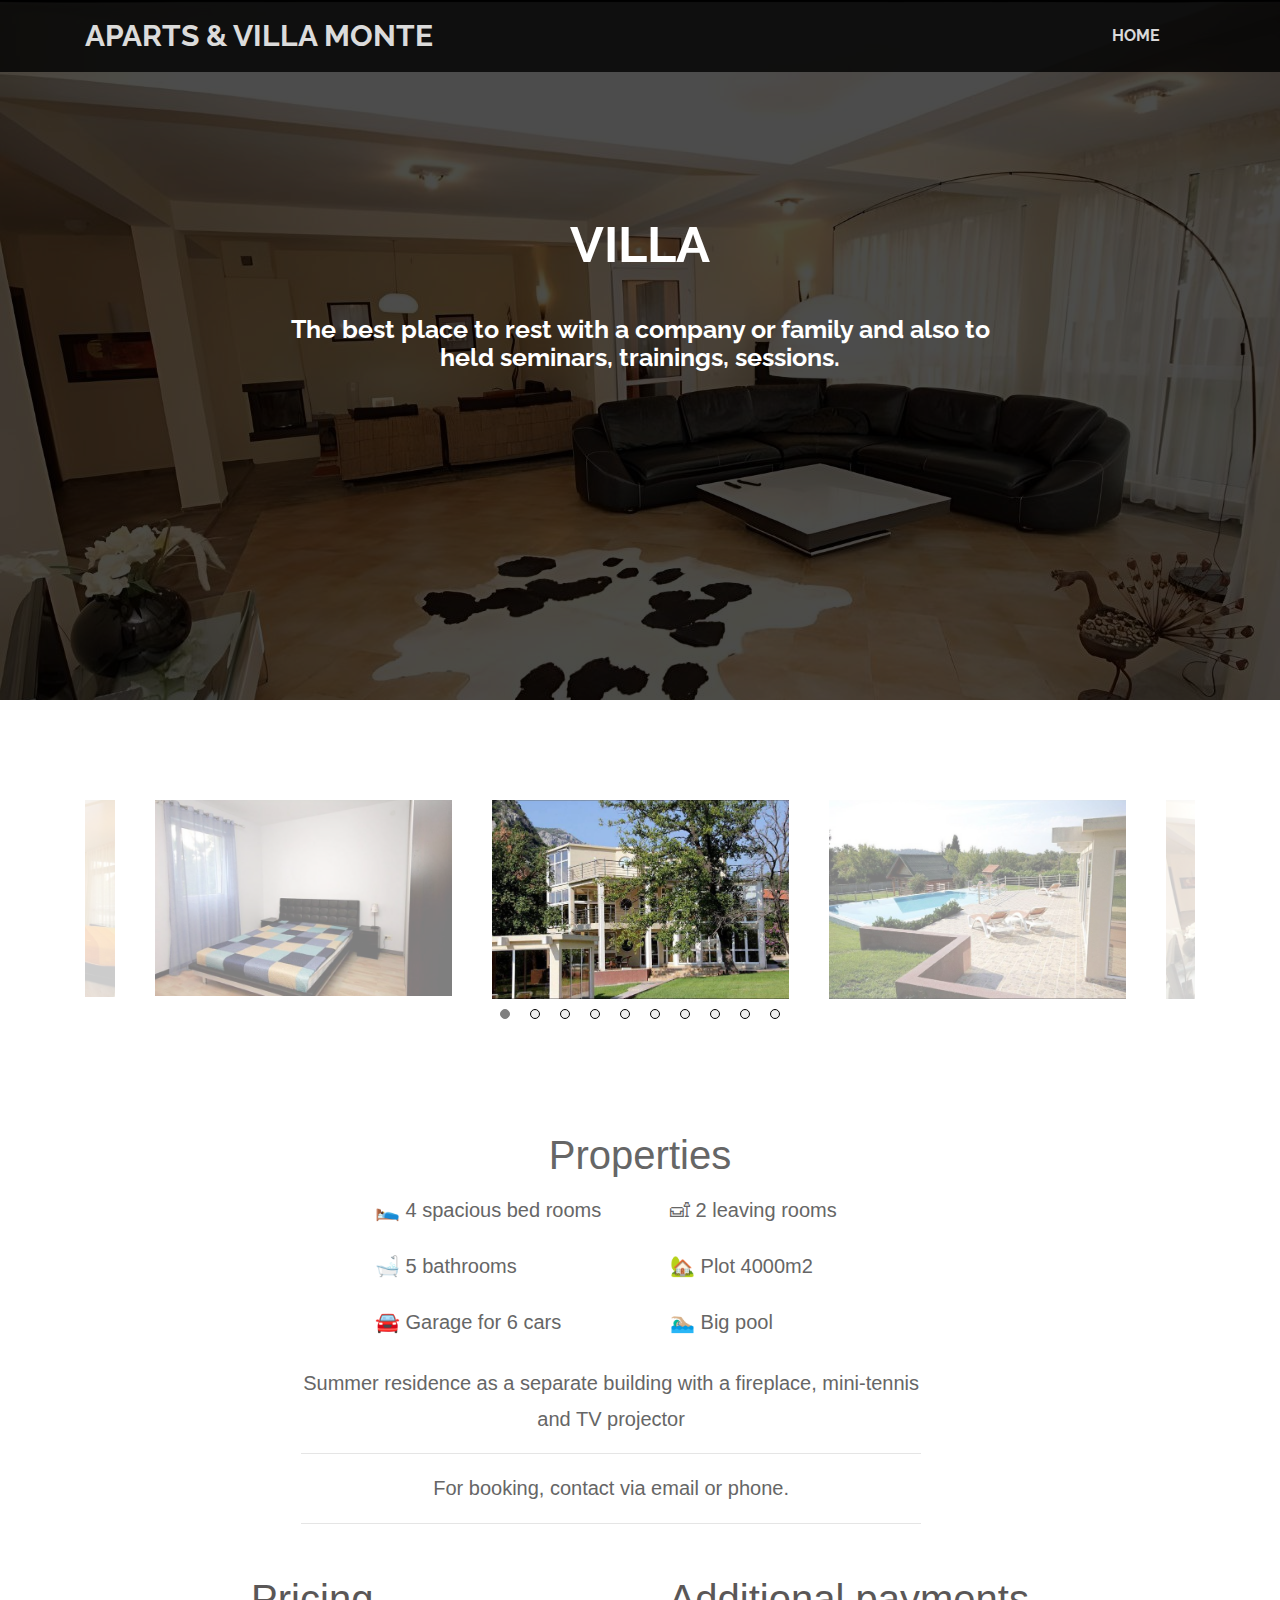
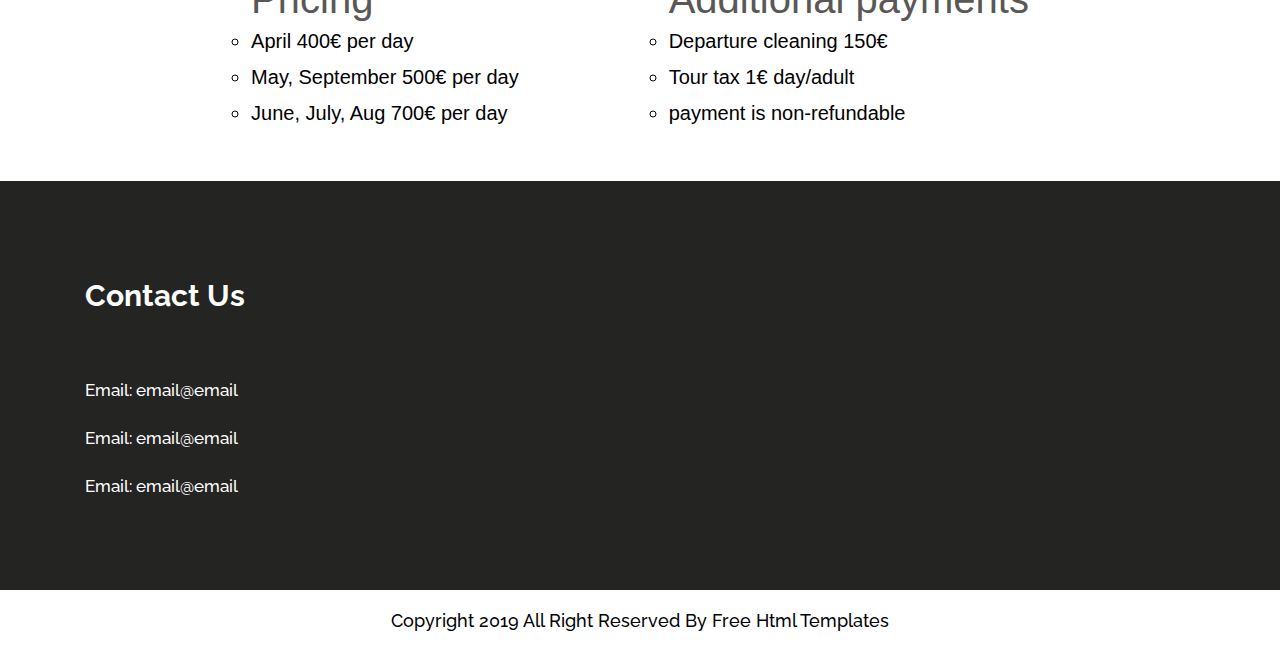
==== vila/vila.html @ d93786ba "Add files via upload" ====
<!DOCTYPE html>
<html lang="en">
  <head>
    <!-- basic -->
    <meta charset="utf-8" />
    <meta http-equiv="X-UA-Compatible" content="IE=edge" />
    <!-- mobile metas -->
    <meta name="viewport" content="width=device-width, initial-scale=1" />
    <meta name="viewport" content="initial-scale=1, maximum-scale=1" />
    <!-- site metas -->
    <title>Villa</title>
    <meta name="keywords" content="" />
    <meta name="description" content="" />
    <meta name="author" content="" />
    <!-- bootstrap css -->
    <link rel="stylesheet" href="css/bootstrap.min.css" />
    <!-- style css -->
    <link rel="stylesheet" href="css/style.css" />
    <!-- Responsive-->
    <link rel="stylesheet" href="css/responsive.css" />
    <link rel="stylesheet" href="css/slider.css" />
  </head>
  <!-- body -->
  <body class="main-layout">
    <!-- loader  -->

    <!-- end loader -->
    <!-- header -->
    <header>
      <!-- header inner -->
      <div class="header">
        <div class="container">
          <div class="row">
            <div class="col-xl-3 col-lg-3 col-md-3 col-sm-3 col logo_section">
              <div class="full">
                <div class="center-desk">
                  <div class="logo">
                    <a href="index.html">Aparts & villa monte</a>
                  </div>
                </div>
              </div>
            </div>
            <div class="col-xl-9 col-lg-9 col-md-9 col-sm-9">
              <nav class="navigation navbar navbar-expand-md navbar-dark">
                <div class="navbar-collapse" id="navbarsExample04">
                  <ul class="navbar-nav mr-auto">
                    <li class="nav-item">
                      <a class="nav-link" href="../index.html">Home</a>
                    </li>
                  </ul>
                </div>
              </nav>
            </div>
          </div>
        </div>
      </div>
    </header>
    <section class="banner_main" id="home">
      <div class="container">
        <div class="row">
          <div class="col-md-12">
            <div class="text-bg">
              <div class="padding_lert">
                <h1>VILLA</h1>
                <span></span>
                <p>
                  The best place to rest with a company or family and also to
                  held seminars, trainings, sessions.
                </p>
              </div>
            </div>
          </div>
        </div>
      </div>
    </section>
    <div class="container">
      <div class="slider">
        <div class="slider__item">
          <img src="./images/1.png" alt="" />
        </div>
        <div class="slider__item">
          <img src="./images/2.png" alt="" />
        </div>
        <div class="slider__item">
          <img src="./images/3.png" alt="" />
        </div>
        <div class="slider__item">
          <img src="./images/4.png" alt="" />
        </div>
        <div class="slider__item">
          <img src="./images/5.png" alt="" />
        </div>
        <div class="slider__item">
          <img src="./images/6.png" alt="" />
        </div>
        <div class="slider__item">
          <img src="./images/7.png" alt="" />
        </div>
        <div class="slider__item">
          <img src="./images/8.png" alt="" />
        </div>
        <div class="slider__item">
          <img src="./images/9.png" alt="" />
        </div>
        <div class="slider__item">
          <img src="./images/10.png" alt="" />
        </div>
      </div>
      <div class="properties">
        <div class="properties__title">Properties</div>
        <ul class="properties__list">
          <li class="properties__item">🛌 4 spacious bed rooms</li>
          <li class="properties__item">🛋 2 leaving rooms</li>
          <li class="properties__item">🛁 5 bathrooms</li>
          <li class="properties__item">🏡 Plot 4000m2</li>
          <li class="properties__item">🚘 Garage for 6 cars</li>
          <li class="properties__item">🏊🏼‍♂️ Big pool</li>
        </ul>
        <ul class="properties__second-list">
          <li class="properties__second-item description">
            Summer residence as a separate building with a fireplace,
            mini-tennis and TV projector
            <hr />
            For booking, contact via email or phone.
            <hr />
          </li>
          <div class="prices">
            <ul class="properties__second-item price">
              <li class="list-price">Pricing</li>
              <li>April 400€ per day</li>
              <li>May, September 500€ per day</li>
              <li>June, July, Aug 700€ per day</li>
            </ul>
            <ul class="properties__second-item price">
              <li class="list-price">Additional payments</li>
              <li>Departure cleaning 150€</li>
              <li>Tour tax 1€ day/adult</li>
              <li>payment is non-refundable</li>
            </ul>
          </div>
        </ul>
      </div>
    </div>
    <footer id="contact">
      <div class="footer">
        <div class="container">
          <div class="row">
            <div class="col-md-6">
              <div class="titlepage">
                <h2 class="h2-contact">Contact Us</h2>
              </div>
              <div class="cont">
                <p>Email: email@email</p>
                <p>Email: email@email</p>
                <p>Email: email@email</p>
              </div>
            </div>
            <div class="col-md-6">
              <form id="request" class="main_form">
                <div class="row">
                  <div class="col-md-12">
                    <input
                      class="contactus"
                      placeholder="Full Name"
                      type="type"
                      name="Full Name"
                    />
                  </div>
                  <div class="col-md-12">
                    <input
                      class="contactus"
                      placeholder="Email"
                      type="type"
                      name="Email"
                    />
                  </div>
                  <div class="col-md-12">
                    <input
                      class="contactus"
                      placeholder="Phone Number"
                      type="type"
                      name="Phone Number"
                    />
                  </div>
                  <div class="col-md-12">
                    <textarea
                      class="textarea"
                      placeholder="Message"
                      type="type"
                      Message="Name"
                    >
Message </textarea
                    >
                  </div>
                  <div class="col-sm-12">
                    <button class="send_btn">Send</button>
                  </div>
                </div>
              </form>
            </div>
          </div>
        </div>
        <div class="copyright">
          <div class="container">
            <div class="row">
              <div class="col-md-12">
                <p>
                  Copyright 2019 All Right Reserved By
                  <a href="https://html.design/"> Free Html Templates</a>
                </p>
              </div>
            </div>
          </div>
        </div>
      </div>
    </footer>
    <script
      src="https://code.jquery.com/jquery-2.2.0.min.js"
      type="text/javascript"
    ></script>
    <script src="script.js"></script>
    <script src="slick.min.js"></script>
  </body>
</html>
---- vila/css/style.css ----
/*--------------------------------------------------------------------- File Name: responsive.css ---------------------------------------------------------------------*/

/*--------------------------------------------------------------------- File Name: style.css ---------------------------------------------------------------------*/

/*--------------------------------------------------------------------- import Fonts ---------------------------------------------------------------------*/

@import url('https://fonts.googleapis.com/css?family=Rajdhani:300,400,500,600,700');
@import url('https://fonts.googleapis.com/css?family=Poppins:100,100i,200,200i,300,300i,400,400i,500,500i,600,600i,700,700i,800,800i,900,900i');
@import url('https://fonts.googleapis.com/css?family=Raleway:100,400,600,700,900&display=swap');

/*****---------------------------------------- 1) font-family: 'Rajdhani', sans-serif;
 2) font-family: 'Poppins', sans-serif;
 ----------------------------------------*****/

/*--------------------------------------------------------------------- import Files ---------------------------------------------------------------------*/

@import url(animate.min.css);
@import url(normalize.css);
@import url(meanmenu.css);
@import url(owl.carousel.min.css);
@import url(slick.css);
@import url(jquery-ui.css);
@import url(nice-select.css);

/*--------------------------------------------------------------------- skeleton ---------------------------------------------------------------------*/

* {
  box-sizing: border-box !important;
}

html {
  scroll-behavior: smooth;
}

body {
  color: #666666;
  font-size: 14px;
  font-family: 'Raleway', sans-serif;
  line-height: 1.80857;
  font-weight: normal;
}

a {
  color: #1f1f1f;
  text-decoration: none !important;
  outline: none !important;
  -webkit-transition: all 0.3s ease-in-out;
  -moz-transition: all 0.3s ease-in-out;
  -ms-transition: all 0.3s ease-in-out;
  -o-transition: all 0.3s ease-in-out;
  transition: all 0.3s ease-in-out;
}

h1,
h2,
h3,
h4,
h5,
h6 {
  letter-spacing: 0;
  font-weight: normal;
  position: relative;
  padding: 0 0 10px 0;
  font-weight: normal;
  line-height: normal;
  color: #111111;
  margin: 0;
}

h1 {
  font-size: 24px;
}

h2 {
  font-size: 22px;
}

h3 {
  font-size: 18px;
}

h4 {
  font-size: 16px;
}

h5 {
  font-size: 14px;
}

h6 {
  font-size: 13px;
}

*,
*::after,
*::before {
  -webkit-box-sizing: border-box;
  -moz-box-sizing: border-box;
  box-sizing: border-box;
}

h1 a,
h2 a,
h3 a,
h4 a,
h5 a,
h6 a {
  color: #212121;
  text-decoration: none !important;
  opacity: 1;
}

button:focus {
  outline: none;
}

ul,
li,
ol {
  margin: 0px;
  padding: 0px;
  list-style: none;
}

p {
  margin: 0px;
  font-weight: 500;
  font-size: 15px;
  line-height: 24px;
}

a {
  color: #222222;
  text-decoration: none;
  outline: none !important;
}

a,
.btn {
  text-decoration: none !important;
  outline: none !important;
  -webkit-transition: all 0.3s ease-in-out;
  -moz-transition: all 0.3s ease-in-out;
  -ms-transition: all 0.3s ease-in-out;
  -o-transition: all 0.3s ease-in-out;
  transition: all 0.3s ease-in-out;
}

img {
  max-width: 100%;
  height: auto;
}

:focus {
  outline: 0;
}

.btn-custom {
  margin-top: 20px;
  background-color: transparent !important;
  border: 2px solid #ddd;
  padding: 12px 40px;
  font-size: 16px;
}

.lead {
  font-size: 18px;
  line-height: 30px;
  color: #767676;
  margin: 0;
  padding: 0;
}

.form-control:focus {
  border-color: #ffffff !important;
  box-shadow: 0 0 0 0.2rem rgba(255, 255, 255, 0.25);
}

.navbar-form input {
  border: none !important;
}

.badge {
  font-weight: 500;
}

blockquote {
  margin: 20px 0 20px;
  padding: 30px;
}

button {
  border: 0;
  margin: 0;
  padding: 0;
  cursor: pointer;
}

.full {
  float: left;
  width: 100%;
}

.layout_padding {
  padding-top: 90px;
  padding-bottom: 90px;
}

.layout_padding_2 {
  padding-top: 75px;
  padding-bottom: 75px;
}

.light_silver {
  background: #f9f9f9;
}

.theme_bg {
  background: #38c8a8;
}

.margin_top_30 {
  margin-top: 30px !important;
}

.full {
  width: 100%;
  float: left;
  margin: 0;
  padding: 0;
}

/**-- heading section --**/

/*---------------------------- preloader area ----------------------------*/

.loader_bg {
  position: fixed;
  z-index: 9999999;
  background: #fff;
  width: 100%;
  height: 100%;
}

.loader {
  height: 100%;
  width: 100%;
  position: absolute;
  left: 0;
  top: 0;
  display: flex;
  justify-content: center;
  align-items: center;
}

.loader img {
  width: 280px;
}

/*-- navigation--*/

.navigation.navbar {
  float: right;
  padding: 0px;
}
.navbar-collapse {
  display: flex;
  align-items: center;
  height: 40px;
}

.navigation.navbar-dark .navbar-nav .nav-link {
  padding: 0 25px;
  color: #fff;
  font-size: 16px;
  font-weight: 700;
  line-height: 20px;
  text-transform: uppercase;
}

.navigation.navbar-dark .navbar-nav .nav-link:focus,
.navigation.navbar-dark .navbar-nav .nav-link:hover {
  color: rgb(196, 138, 138);
}

.navigation.navbar-dark .navbar-nav .active > .nav-link,
.navigation.navbar-dark .navbar-nav .nav-link.active,
.navigation.navbar-dark .navbar-nav .nav-link.show,
.navigation.navbar-dark .navbar-nav .show > .nav-link {
  color: #bb4f42;
}

.navbar-expand-md .navbar-nav {
  padding-right: 10px;
}

.sign_btn {
  padding-left: 50px;
}

.sign_btn a {
  text-transform: uppercase;
  background-color: #fff;
  display: inline-block;
  padding: 6px 35px;
  border-radius: 25px;
  color: #292e39;
  font-size: 17px;
}

.sign_btn a:hover {
  color: #fff;
  background: #eec237;
}

/*-- header area --*/

/*--------------------------------------------------------------------- top banner area ---------------------------------------------------------------------*/

/*--------------------------------------------------------------------- layout new css ---------------------------------------------------------------------*/

.header {
  width: 100%;
  background: transparent;
  padding: 16px 30px;
  position: fixed;
  background-color: #000;
  opacity: 0.8;
  z-index: 90;
}

.logo a {
  display: inline-block;
  font-size: 30px;
  font-weight: bold;
  text-transform: uppercase;
  color: #fff;
  line-height: 40px;
  width: 350px;
}

@media (max-width: 600px) {
  .logo a {
    display: inline-block;
    font-size: 25px;
    font-weight: bold;
    text-transform: uppercase;
    color: #fff;
    line-height: 40px;
    width: 300px;
  }
}

@media (max-width: 410px) {
  .logo a {
    font-size: 18px;
    font-weight: bold;
    text-transform: uppercase;
    color: #fff;
    line-height: 40px;
    width: 250px;
  }
}

/** banner section **/

.banner_main {
  background: url(../images/photo_5321321200091250329_y.jpg);
  opacity: 1;
  background-repeat: no-repeat;
  background-size: cover;
  min-height: 700px;
  display: flex;
  justify-content: center;
  align-content: center;
  align-items: center;
  position: relative;
}

.banner_main::after {
  content: '';
  position: absolute;
  width: 100%;
  height: 100%;
  background-color: #000;
  opacity: 0.7;
}

.text-bg {
  text-align: center;
  padding-bottom: 50px;
  position: relative;
  z-index: 5;
}

.text-bg h1 {
  color: #fff;
  font-size: 50px;
  line-height: 50px;
  padding-bottom: 25px;
  font-weight: bold;
  text-transform: uppercase;
}

.text-bg .padding_lert {
  display: flex;
  flex-direction: column;
  align-items: center;
}

.text-bg span {
  color: #fff;
  font-size: 45px;
  line-height: 50px;
  font-weight: bold;
  padding-bottom: 20px;
  display: block;
}

.text-bg p {
  color: #fff;
  font-size: 25px;
  font-weight: 700;
  line-height: 28px;
  padding-bottom: 60px;
}
@media (min-width: 900px) {
  .text-bg p {
    width: 700px;
  }
}

.text-bg a {
  font-size: 17px;
  background-color: #fff;
  color: #000;
  font-weight: 500;
  padding: 13px 0px;
  width: 100%;
  max-width: 190px;
  text-align: center;
  display: inline-block;
  transition: ease-in all 0.5s;
  border-radius: 10px;
}

.text-bg a:hover {
  background-color: #eec237;
  color: #fff;
  transition: ease-in all 0.5s;
  border-radius: 25px;
}

.titlepage {
  text-align: center;
  padding-bottom: 60px;
}

.footer h2.h2-contact {
  font-size: 30px;
}

.titlepage h2 {
  font-size: 55px;
  color: #313131;
  line-height: 60px;
  font-weight: bold;
  padding: 0;
}

.d_flex {
  display: flex;
  align-items: center;
  flex-wrap: wrap;
}

.container {
  max-width: 1140px;
}

.properties {
  font-family: Arial, Helvetica, sans-serif;
  display: flex;
  flex-direction: column;
  align-items: center;
}

.properties__title {
  font-size: 40px;
}

.properties__list {
  max-width: 600px;
  display: flex;
  flex-wrap: wrap;
  gap: 20px;
  margin-left: 70px;
}

.properties__item {
  font-size: 20px;
  width: 275px;
}

.properties__second-item {
  font-size: 20px;
  max-width: 620px;
  text-align: center;
  margin-top: 25px;
}

.properties__second-item .list-price {
  color: #5a5757;
  font-size: 40px;
  list-style: none;
  line-height: 1.2;
}
.properties__second-item.description {
  margin-left: 50px;
}

@media (max-width: 800px) {
  .properties__second-item.description {
    margin-left: 0;
  }
}

.prices {
  display: flex;
  gap: 150px;
  margin-bottom: 50px;
}

@media (max-width: 850px) {
  .prices {
    flex-direction: column;
    gap: 10px;
    padding-left: 50px;
  }
}
.prices li {
  list-style: circle;
  text-align: left;
}
.choose {
  margin-top: 90px;
}

.choose_box {
  padding-top: 76px;
}

.choose_box .titlepage {
  text-align: left;
  padding-bottom: 35px;
}

.text_norlam {
  font-weight: normal;
}

.choose_box p {
  font-size: 17px;
  line-height: 36px;
  color: #313131;
  padding: 0px 0px 45px 0px;
  font-family: arial;
}

.img_box {
  margin-bottom: 30px;
}

.img_box figure {
  margin: 0;
}

.img_box figure img {
  width: 400px;
  height: 300px;
}

.img_box figure img.small-img {
  height: 200px;
}
@media (max-width: 990px) {
  .img_box figure img {
    width: 400px;
    height: 200px;
  }

  .img_box figure img.small-img {
    height: 150px;
  }
}

@media (max-width: 768px) {
  .img_box figure img {
    height: 300px;
  }
  .small-img {
    display: none;
  }
}

.price {
  color: #000;
  font-family: Arial, Helvetica, sans-serif;
  font-size: 20px;
  padding-top: 10px;
}

/** end Choose  section **/

/** our  section **/

.our {
  margin-top: 60px;
}

.our_box .titlepage {
  text-align: right;
  padding-bottom: 30px;
}

.text_norlam {
  font-weight: normal;
}

.our_box {
  text-align: right;
}

.our_box p {
  font-size: 17px;
  line-height: 36px;
  color: #313131;
  padding: 0px 0px 40px 0px;
}

.our .img_box {
  margin-bottom: 0px;
}

.img_box figure {
  margin: 0;
}

.img_box figure img {
  width: 100%;
}

/** end our  section **/

/** about section **/

.about {
  background: #353e4e;
  margin-top: 60px;
  padding: 90px 0;
}

.about .titlepage {
  text-align: left;
  padding: 0;
}

.about .titlepage h2 {
  color: #fff;
  margin-bottom: 20px;
}

.about .titlepage p {
  color: #fff;
  font-size: 17px;
  line-height: 28px;
  font-weight: 500;
  padding-bottom: 30px;
}

.about_text {
  max-width: 539px;
  width: 100%;
  float: right;
}

.about_img {
  max-width: 615px;
  width: 100%;
  float: left;
}

.about_img figure {
  margin: 0;
}

.about_img figure img {
  width: 100%;
}

/** end about section **/

.read_more {
  font-size: 17px;
  background-color: #000;
  color: #fff;
  padding: 13px 0px;
  width: 100%;
  max-width: 190px;
  text-align: center;
  display: inline-block;
  transition: ease-in all 0.3s;
  border-radius: 10px;
}

.read_more:hover {
  background: rgb(61, 60, 60);
  color: #fff;
  transition: ease-in all 0.3s;
  border-radius: 15px;
}

/** testimonial section **/

.testimonial {
  margin-top: 80px;
  background: url(../images/tes_bg.jpg);
  background-repeat: no-repeat;
  background-size: cover;
  background-position: center;
  padding-bottom: 313px;
  margin-bottom: -265px;
}

.testimonial .titlepage h2 {
  color: #313131;
}

.testimonial_Carousel .carousel-caption {
  position: inherit;
  padding: 0;
}

.testimonial_box {
  text-align: center;
}

.test_box {
  padding: 30px 25px;
  background: #d7530a;
}

.testimonial_Carousel .test_box h4 {
  font-size: 17px;
  color: #fff;
  line-height: 18px;
  display: block;
  text-align: left;
  float: left;
  font-weight: 600;
  padding: 0;
  padding-top: 8px;
}

.testimonial_Carousel .test_box i {
  font-size: 17px;
  line-height: 28px;
  text-align: right;
  display: block;
}

.testimonial_Carousel .test_box p {
  font-size: 17px;
  line-height: 28px;
  color: #fff;
  text-align: left;
  padding-top: 20px;
}

.testimonial_Carousel .carousel-indicators {
  bottom: -50px;
}

.testimonial_Carousel .carousel-indicators li {
  width: 20px;
  height: 20px;
  background: #262e31;
  border-radius: 10px;
}

.testimonial_Carousel .carousel-indicators li.active {
  background: #d7530a;
}

.carousel-control-next-icon,
.carousel-control-prev-icon {
  display: none;
}

/** end testimonial section **/

/** footer **/

.main_form {
  padding: 50px 30px;
  background: #d7530a;
  margin-top: -260px;
  border-radius: 25px;
  display: none;
}

.main_form .contactus {
  border: inherit;
  padding: 0px 19px;
  margin-bottom: 20px;
  width: 100%;
  height: 60px;
  background: #fff;
  color: #292e39;
  font-size: 18px;
  font-weight: normal;
  border-radius: 15px;
}

.main_form .textarea {
  border: inherit;
  padding: 0px 19px;
  margin-bottom: 20px;
  width: 100%;
  background: #fff;
  color: #292e39;
  font-size: 18px;
  font-weight: normal;
  border-radius: 15px;
  padding-top: 50px;
}

.main_form .send_btn {
  font-size: 17px;
  transition: ease-in all 0.5s;
  background-color: #000;
  color: #fff;
  padding: 13px 0px;
  margin: 0 auto;
  max-width: 200px;
  width: 100%;
  display: block;
  margin-top: 30px;
  border-radius: 10px;
}

.main_form .send_btn:hover {
  background-color: #eec237;
  transition: ease-in all 0.5s;
  color: #fff;
  border-radius: 25px;
}

#request *::placeholder {
  color: #4d4d4f;
  opacity: 1;
}

.multi {
  color: #f6d601;
  font-weight: bold;
  font-size: 40px;
}

.color_chang {
  color: #0c0c0e;
}

.footer {
  background: #242423;
  padding-top: 85px;
  text-align: center;
}

.footer .titlepage {
  text-align: left;
  padding-bottom: 10px;
}

.footer .titlepage h2 {
  color: #fff;
}

.cont {
  padding-top: 20px;
  text-align: left;
}

.cont h3 {
  color: #fff;
  font-size: 40px;
  line-height: 50px;
  font-weight: bold;
}

.cont p {
  color: #fff;
  font-size: 17px;
  line-height: 28px;
  padding-top: 20px;
}

.copyright {
  margin-top: 90px;
  padding: 20px 0px;
  background-color: #fff;
}

.copyright p {
  color: #020203;
  font-size: 18px;
  line-height: 22px;
  text-align: center;
}

.copyright a {
  color: #020203;
}

.copyright a:hover {
  color: #2e2e36;
}
---- vila/css/responsive.css ----
/*--------------------------------------------------------------------- File Name: responsive.css ---------------------------------------------------------------------*/

/*------------------------------------------------------------------- 991px x 768px ---------------------------------------------------------------------*/

@media (min-width: 1200px) and (max-width: 1500px) {
}

@media (max-width: 1199px) {
  .titlepage h2 {
    font-size: 42px;
  }
  .choose_box {
    padding-top: 0;
  }
  .cont h3 {
    font-size: 38px;
  }
}

/* @media (min-width: 768px) and (max-width: 991px) {
  .navigation.navbar-dark .navbar-nav .nav-link {
    padding: 0px 10px;
  }
  .text-bg h1 {
    padding-top: 0px;
    font-size: 45px;
    line-height: 70px;
  }
  .text-bg span {
    font-size: 45px;
    line-height: 45px;
  }
  .banner_main {
    min-height: 600px;
  }
  .choose_box {
    padding-top: 0;
  }
  .titlepage h2 {
    font-size: 31px;
    line-height: 37px;
  }
  .form_book .date {
    font-size: 14px;
  }
  .form_book {
    margin-top: -103px;
    padding: 30px 8px 0px 8px;
  }
  .cont h3 {
    font-size: 28px;
    line-height: 43px;
  }
  .book_n {
    font-size: 11px !important;
  }
} */

/* @media (min-width: 576px) and (max-width: 767px) {
  .header {
    padding: 15px 30px 10px 30px;
  }
  .mean-container .mean-bar {
    margin-top: 0px;
  }
  .text-bg h1 {
    font-size: 33px;
    line-height: 40px;
    padding-bottom: 10px;
  }
  .sign_btn {
    padding-left: 0;
  }
  .text-bg span {
    font-size: 33px;
    line-height: 40px;
  }
  .choose_box {
    padding-top: 0;
  }
  .titlepage h2 {
    font-size: 34px;
    line-height: 41px;
  }
  .our_box .titlepage h2 {
    padding-top: 30px;
  }
  .form_book {
    padding: 29px 60px 0px 60px;
  }
  .cont h3 {
    font-size: 34px;
  }
  .about .titlepage {
    padding-bottom: 30px;
  }
  .choose_box .read_more {
    margin-bottom: 30px;
  }
  .cont p {
    padding-bottom: 25px;
  }
  .margin_boot {
    margin-bottom: 30px;
  }
  .footer {
    margin-top: 90px;
  }
  .main_form {
    margin-top: 0;
  }
  .navigation.navbar {
    float: right;
    display: inherit !important;
    padding: 0;
    width: 100px;
    background: #000;
  }
  .navigation .navbar-collapse {
    background: #000;
    height: 120px;
    padding: 20px;
    margin-top: 50px;
    position: absolute;
    width: 200px;
    margin-right: 20px;
    z-index: 999;
  }
  .navigation.navbar-dark .navbar-nav .nav-link {
    padding: 10px 0;
    color: #fff;
  }
  .navigation.navbar-dark .navbar-toggler {
    border: inherit;
    float: right;
    padding-top: 6px;
  }
  .navigation.navbar-dark .navbar-nav .nav-link:focus,
  .navigation.navbar-dark .navbar-nav .nav-link:hover {
    color: #eec237;
  }
  .navigation.navbar-dark .navbar-toggler-icon {
    background: url(../images/menu_icon.png);
    background-repeat: no-repeat;
  }
  .carousel-control-next-icon,
  .carousel-control-prev-icon {
    display: none;
  }
} */
---- vila/css/slider.css ----
/* Slider */
.slick-slider {
  position: relative;

  display: block;
  box-sizing: border-box;

  -webkit-user-select: none;
  -moz-user-select: none;
  -ms-user-select: none;
  user-select: none;

  -webkit-touch-callout: none;
  -khtml-user-select: none;
  -ms-touch-action: pan-y;
  touch-action: pan-y;
  -webkit-tap-highlight-color: transparent;
}

.slick-list {
  position: relative;

  display: block;
  overflow: hidden;

  margin: 0;
  padding: 0;
}
.slick-list:focus {
  outline: none;
}
.slick-list.dragging {
  cursor: pointer;
  cursor: hand;
}

.slick-slider .slick-track,
.slick-slider .slick-list {
  -webkit-transform: translate3d(0, 0, 0);
  -moz-transform: translate3d(0, 0, 0);
  -ms-transform: translate3d(0, 0, 0);
  -o-transform: translate3d(0, 0, 0);
  transform: translate3d(0, 0, 0);
}

.slick-track {
  position: relative;
  top: 0;
  left: 0;

  display: block;
  margin-left: auto;
  margin-right: auto;
}
.slick-track:before,
.slick-track:after {
  display: flex;

  content: '';
}
.slick-track:after {
  clear: both;
}
.slick-loading .slick-track {
  visibility: hidden;
}

.slick-slide {
  display: none;
  float: left;

  height: 100%;
  min-height: 1px;
}

.slick-slide img {
  display: block;
}
.slick-slide.slick-loading img {
  display: none;
}
.slick-slide.dragging img {
  pointer-events: none;
}
.slick-initialized .slick-slide {
  display: block;
}
.slick-loading .slick-slide {
  visibility: hidden;
}
.slick-vertical .slick-slide {
  display: block;

  height: auto;

  border: 1px solid transparent;
}
.slick-arrow {
  position: absolute;
  font-size: 0;
}
.slick-arrow.slick-prev {
  top: 50%;
  left: -20px;
}
.slick-arrow.slick-next {
  top: 50%;
  background: url(../images/right-arrow-icon-27.png);
  background-size: 25px 2px;

  right: -20px;
}
.slick-arrow {
  position: absolute;
}

.slider {
  width: 100%;
  margin: 100px auto;
}

.slick-slide {
  margin: 0px 20px;
}

.slick-slide img {
  width: 150%;
}

.slick-slide {
  transition: all ease-in-out 0.3s;
  opacity: 0.2;
}

.slick-active {
  opacity: 0.5;
}

.slick-current {
  opacity: 1;
}

.slider ul.slick-dots {
  display: flex;
  justify-content: center;
  gap: 20px;
  font-family: Arial, Helvetica, sans-serif;
  font-size: 0;
}

.slick-dots {
  list-style: none;
}

.slick-dots button {
  width: 10px;
  height: 10px;
  border-radius: 50%;
  border: 1px black solid;
  font-size: 0;
  margin-top: 10px;
}

li.slick-active button {
  background-color: #000;
}
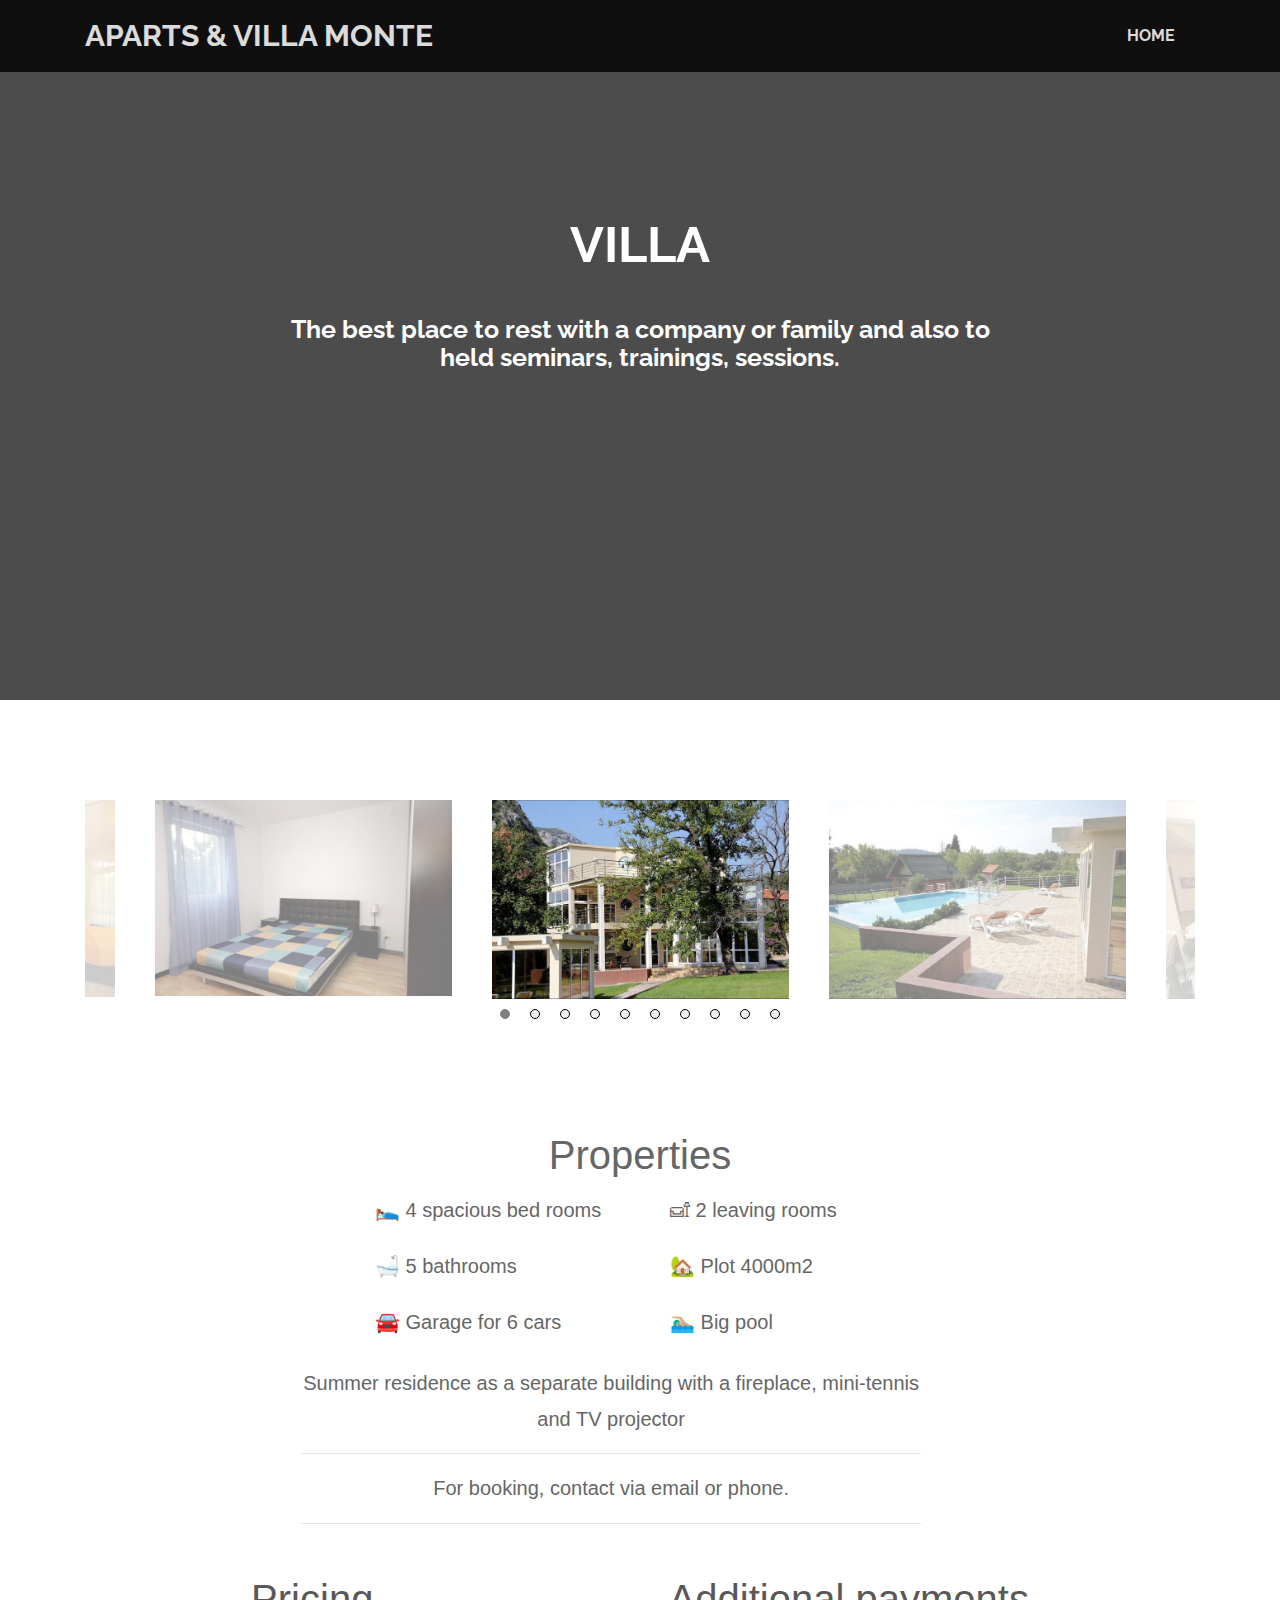
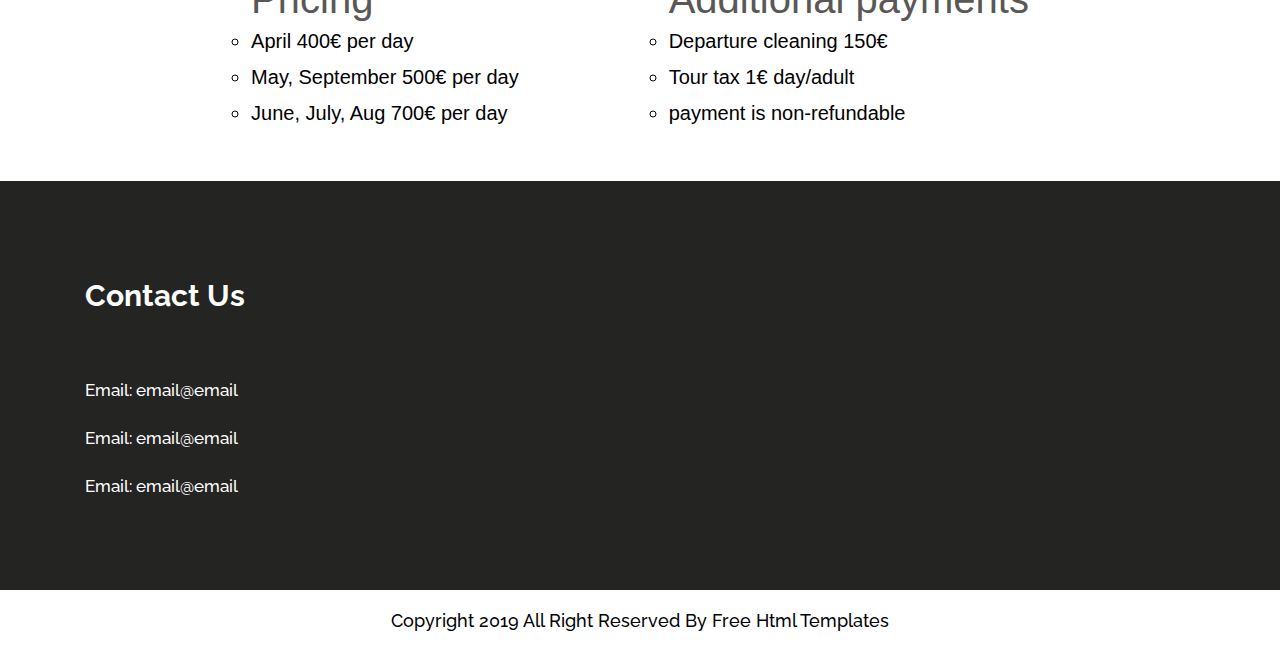
==== commit 05cfc20b: "dkgdg" ====
--- a/vila/vila.html
+++ b/vila/vila.html
@@ -31,7 +31,7 @@
       <div class="header">
         <div class="container">
           <div class="row">
-            <div class="col-xl-3 col-lg-3 col-md-3 col-sm-3 col logo_section">
+            <div class="col-sm-3 logo_section">
               <div class="full">
                 <div class="center-desk">
                   <div class="logo">
@@ -40,7 +40,7 @@
                 </div>
               </div>
             </div>
-            <div class="col-xl-9 col-lg-9 col-md-9 col-sm-9">
+            <div class="col-sm-0">
               <nav class="navigation navbar navbar-expand-md navbar-dark">
                 <div class="navbar-collapse" id="navbarsExample04">
                   <ul class="navbar-nav mr-auto">
--- a/vila/css/style.css
+++ b/vila/css/style.css
@@ -351,21 +351,21 @@
   }
 }
 
-@media (max-width: 410px) {
+@media (max-width: 440px) {
   .logo a {
-    font-size: 18px;
+    font-size: 15px;
     font-weight: bold;
     text-transform: uppercase;
     color: #fff;
     line-height: 40px;
-    width: 250px;
+    width: 200px;
   }
 }
 
 /** banner section **/
 
 .banner_main {
-  background: url(../images/photo_5321321200091250329_y.jpg);
+  background: url(../images/);
   opacity: 1;
   background-repeat: no-repeat;
   background-size: cover;
@@ -377,6 +377,11 @@
   position: relative;
 }
 
+.row {
+  justify-content: space-between;
+  flex-wrap: nowrap;
+}
+
 .banner_main::after {
   content: '';
   position: absolute;
